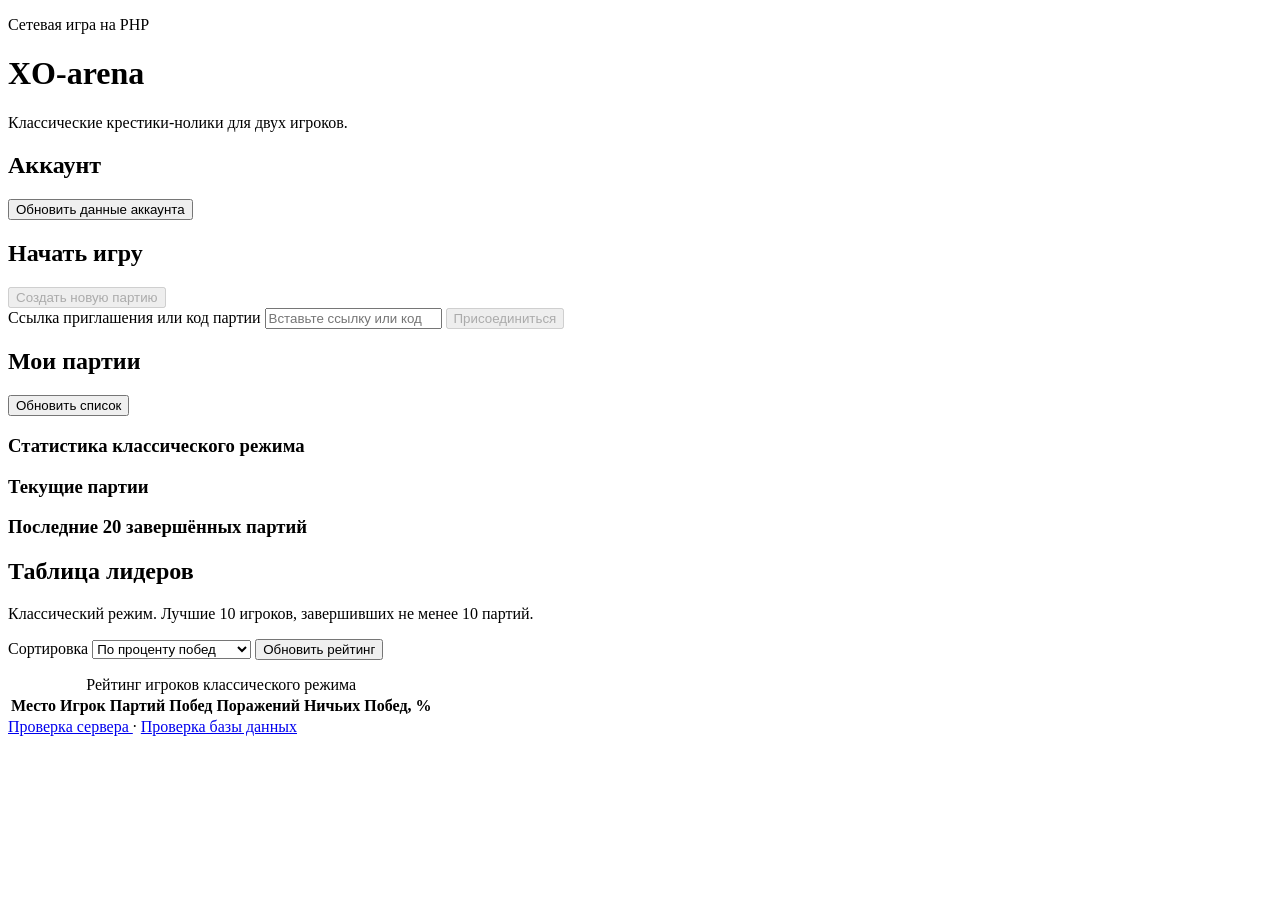
==== client/index.html @ efbedbb6 "feat(games): добавить видимый таймер и сократить время хода до 30 секунд - Передавать оставшееся вре" ====
<!doctype html>
<html lang="ru">

<head>
    <meta charset="UTF-8">

    <meta name="viewport" content="width=device-width, initial-scale=1.0">

    <title>XO-arena — классическая игра</title>

    <link rel="stylesheet" href="/style.css">

    <script type="module" src="/js/app.js"></script>

    <script type="module" src="/js/auth.js"></script>

    <script type="module" src="/js/history.js"></script>

    <script type="module" src="/js/leaderboard.js"></script>
</head>

<body>
    <main class="container">
        <header>
            <p class="eyebrow">Сетевая игра на PHP</p>

            <h1>XO-arena</h1>

            <p class="muted">
                Классические крестики-нолики для двух игроков.
            </p>
        </header>

        <section class="card" aria-labelledby="auth-title">
            <h2 id="auth-title">Аккаунт</h2>

            <p id="auth-message" class="message" role="status"></p>

            <div id="auth-guest" hidden>
                <fieldset id="auth-fields" disabled>
                    <legend>Вход и регистрация</legend>

                    <form id="login-form" class="auth-form">
                        <h3>Войти</h3>

                        <label for="login-nickname">Никнейм</label>

                        <input id="login-nickname" name="nickname" type="text" minlength="3" maxlength="24"
                            autocomplete="username" required>

                        <label for="login-password">Пароль</label>

                        <input id="login-password" name="password" type="password" autocomplete="current-password"
                            required>

                        <button type="submit">Войти</button>
                    </form>

                    <details>
                        <summary>Создать аккаунт</summary>

                        <form id="register-form" class="auth-form">
                            <label for="register-nickname">Никнейм</label>

                            <input id="register-nickname" name="nickname" type="text" minlength="3" maxlength="24"
                                pattern="[A-Za-z0-9_]{3,24}" autocomplete="username" aria-describedby="nickname-hint"
                                required>

                            <p id="nickname-hint" class="muted">
                                3–24 латинские буквы, цифры или знак _.
                            </p>

                            <label for="register-password">Пароль</label>

                            <input id="register-password" name="password" type="password" minlength="10" maxlength="72"
                                autocomplete="new-password" aria-describedby="password-hint" required>

                            <p id="password-hint" class="muted">
                                Не менее 10 символов и не более 72 байт.
                                Кириллица занимает больше одного байта на символ.
                            </p>

                            <label for="register-confirm">
                                Повторите пароль
                            </label>

                            <input id="register-confirm" name="confirmation" type="password" autocomplete="new-password"
                                required>

                            <button type="submit">
                                Зарегистрироваться
                            </button>
                        </form>
                    </details>
                </fieldset>
            </div>

            <div id="auth-user" hidden>
                <p>
                    Вы вошли как
                    <strong id="current-nickname"></strong>.
                </p>

                <button id="logout-button" type="button" disabled>
                    Выйти
                </button>
            </div>

            <button id="auth-refresh" class="secondary" type="button">
                Обновить данные аккаунта
            </button>
        </section>

        <section class="card" aria-labelledby="start-title">
            <h2 id="start-title">Начать игру</h2>

            <button id="create-button" type="button" disabled>
                Создать новую партию
            </button>

            <form id="join-form" class="join-form">
                <label for="join-input">
                    Ссылка приглашения или код партии
                </label>

                <input id="join-input" name="invitation" type="text" placeholder="Вставьте ссылку или код"
                    autocomplete="off" spellcheck="false" required>

                <button id="join-button" type="submit" disabled>
                    Присоединиться
                </button>
            </form>
        </section>

        <p id="message" class="message" role="status" aria-live="polite"></p>

        <section id="game-panel" class="card" aria-labelledby="game-title" hidden>
            <h2 id="game-title">Классическая партия</h2>

            <p id="player-info"></p>

            <p id="turn-info" class="turn-info" aria-live="polite"></p>

            <p id="turn-timer" class="turn-timer" hidden></p>

            <div id="board" class="board" role="group" aria-label="Игровое поле три на три"></div>

            <div class="invitation">
                <label for="invite-link">
                    Пригласить второго игрока
                </label>

                <input id="invite-link" type="text" readonly>

                <button id="copy-button" type="button">
                    Скопировать ссылку
                </button>
            </div>

            <p class="muted">
                Для проверки двух игроков используйте разные браузеры.
            </p>
        </section>

        <section class="card" aria-labelledby="history-title">
            <h2 id="history-title">Мои партии</h2>

            <button id="history-refresh" type="button">
                Обновить список
            </button>

            <p id="history-message" class="message" role="status"></p>

            <h3>Статистика классического режима</h3>

            <p id="history-stats"></p>

            <h3>Текущие партии</h3>

            <ul id="active-list" class="history-list"></ul>

            <h3>Последние 20 завершённых партий</h3>

            <ul id="history-list" class="history-list"></ul>
        </section>

        <section class="card" aria-labelledby="leaders-title">
            <h2 id="leaders-title">Таблица лидеров</h2>

            <p class="muted">
                Классический режим. Лучшие 10 игроков,
                завершивших не менее 10 партий.
            </p>

            <label for="leaders-sort">Сортировка</label>

            <select id="leaders-sort">
                <option value="winRate">
                    По проценту побед
                </option>

                <option value="played">
                    По количеству партий
                </option>
            </select>

            <button id="leaders-refresh" type="button">
                Обновить рейтинг
            </button>

            <p
                id="leaders-message"
                class="message"
                role="status"
            ></p>

            <div class="table-scroll">
                <table class="leaders-table">
                    <caption>
                        Рейтинг игроков классического режима
                    </caption>

                    <thead>
                        <tr>
                            <th scope="col">Место</th>
                            <th scope="col">Игрок</th>
                            <th scope="col">Партий</th>
                            <th scope="col">Побед</th>
                            <th scope="col">Поражений</th>
                            <th scope="col">Ничьих</th>
                            <th scope="col">Побед, %</th>
                        </tr>
                    </thead>

                    <tbody id="leaders-body"></tbody>
                </table>
            </div>
        </section>

        <footer class="muted">
            <a href="/api/health" target="_blank" rel="noopener">
                Проверка сервера
            </a>
            ·
            <a href="/api/health/database" target="_blank" rel="noopener">
                Проверка базы данных
            </a>
        </footer>
    </main>
</body>

</html>
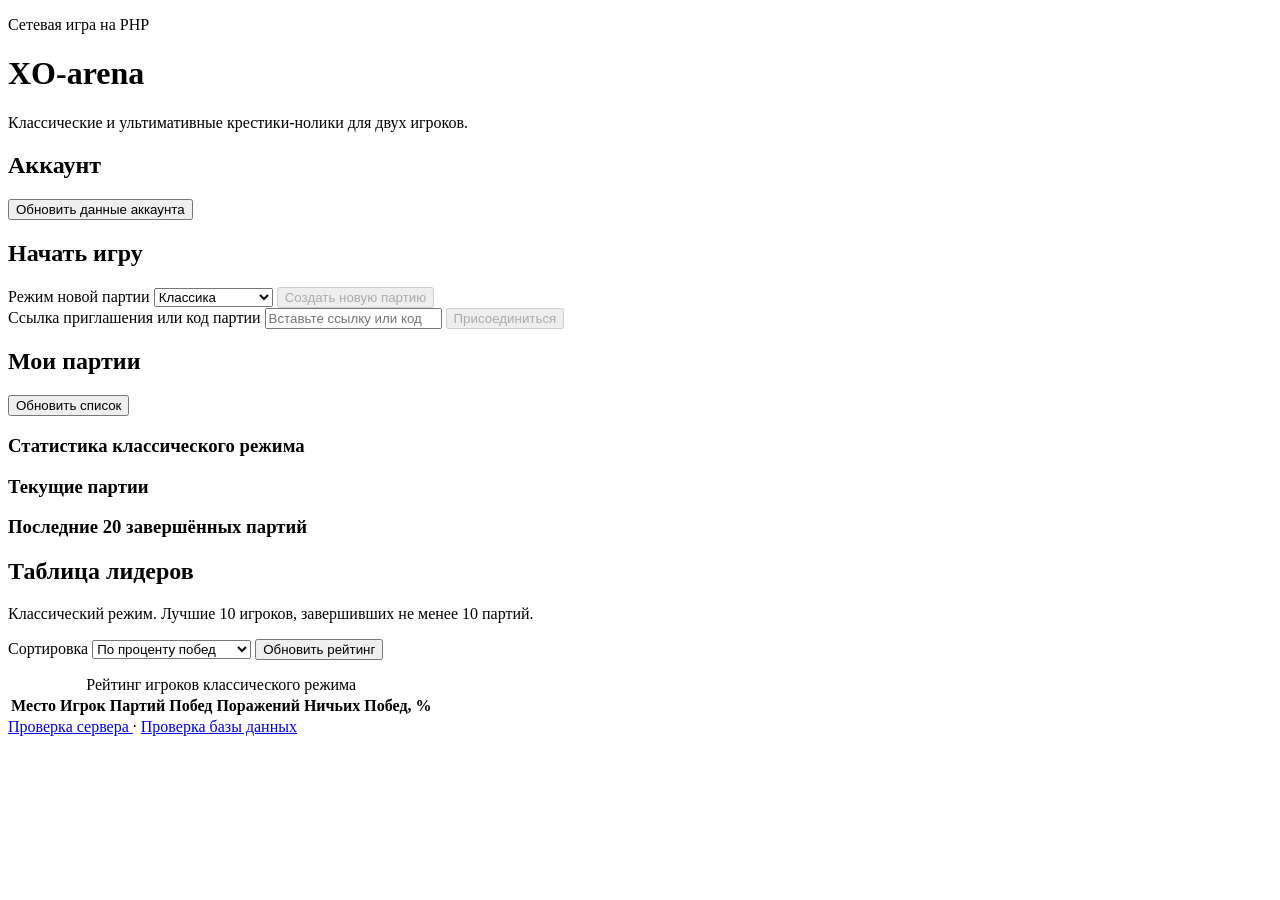
==== commit 9796e6a4: "feat(games): добавить интерфейс ультимативного режима и разные лимиты хода - Добавить выбор режима п" ====
--- a/client/index.html
+++ b/client/index.html
@@ -6,7 +6,7 @@
 
     <meta name="viewport" content="width=device-width, initial-scale=1.0">
 
-    <title>XO-arena — классическая игра</title>
+    <title>XO-arena — крестики-нолики онлайн</title>
 
     <link rel="stylesheet" href="/style.css">
 
@@ -14,7 +14,7 @@
 
     <script type="module" src="/js/auth.js"></script>
 
-    <script type="module" src="/js/history.js"></script>
+    <script type="module" src="/js/history.js?v=2"></script>
 
     <script type="module" src="/js/leaderboard.js"></script>
 </head>
@@ -27,7 +27,8 @@
             <h1>XO-arena</h1>
 
             <p class="muted">
-                Классические крестики-нолики для двух игроков.
+                Классические и ультимативные крестики-нолики
+                для двух игроков.
             </p>
         </header>
 
@@ -114,6 +115,18 @@
         <section class="card" aria-labelledby="start-title">
             <h2 id="start-title">Начать игру</h2>
 
+            <label for="game-mode">Режим новой партии</label>
+
+            <select id="game-mode" class="mode-select">
+                <option value="classic">
+                    Классика
+                </option>
+
+                <option value="ultimate">
+                    Ультимативный
+                </option>
+            </select>
+
             <button id="create-button" type="button" disabled>
                 Создать новую партию
             </button>
@@ -144,6 +157,20 @@
             <p id="turn-timer" class="turn-timer" hidden></p>
 
             <div id="board" class="board" role="group" aria-label="Игровое поле три на три"></div>
+
+            <p id="ultimate-hint" class="muted" hidden>
+                Клетка вашего хода определяет поле для соперника.
+                Если оно закрыто, соперник выбирает любое открытое поле.
+                Выиграйте три маленьких поля в ряд.
+            </p>
+
+            <div
+                id="ultimate-board"
+                class="ultimate-board"
+                role="group"
+                aria-label="Ультимативное игровое поле"
+                hidden
+            ></div>
 
             <div class="invitation">
                 <label for="invite-link">
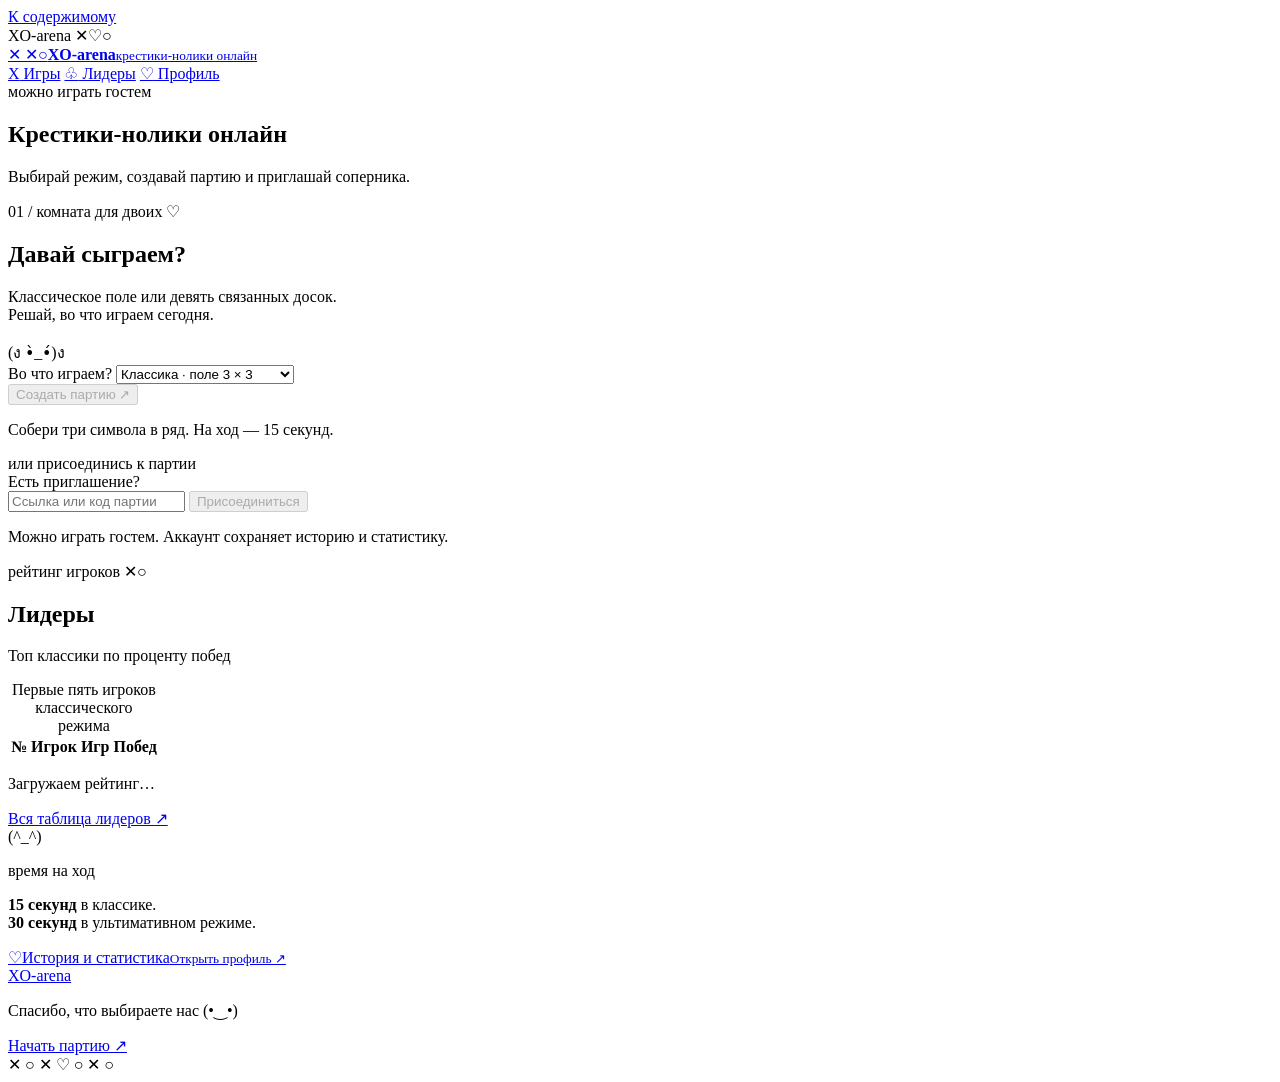
==== commit ed91b3b5: "feat: обновить интерфейс и разделить приложение на страницы - Оформить интерфейс в пастельном стиле " ====
--- a/client/index.html
+++ b/client/index.html
@@ -1,279 +1,153 @@
 <!doctype html>
 <html lang="ru">
-
-<head>
-    <meta charset="UTF-8">
-
-    <meta name="viewport" content="width=device-width, initial-scale=1.0">
-
-    <title>XO-arena — крестики-нолики онлайн</title>
-
-    <link rel="stylesheet" href="/style.css">
-
-    <script type="module" src="/js/app.js"></script>
-
-    <script type="module" src="/js/auth.js"></script>
-
-    <script type="module" src="/js/history.js?v=2"></script>
-
-    <script type="module" src="/js/leaderboard.js"></script>
-</head>
-
-<body>
-    <main class="container">
-        <header>
-            <p class="eyebrow">Сетевая игра на PHP</p>
-
-            <h1>XO-arena</h1>
-
-            <p class="muted">
-                Классические и ультимативные крестики-нолики
-                для двух игроков.
-            </p>
-        </header>
-
-        <section class="card" aria-labelledby="auth-title">
-            <h2 id="auth-title">Аккаунт</h2>
-
-            <p id="auth-message" class="message" role="status"></p>
-
-            <div id="auth-guest" hidden>
-                <fieldset id="auth-fields" disabled>
-                    <legend>Вход и регистрация</legend>
-
-                    <form id="login-form" class="auth-form">
-                        <h3>Войти</h3>
-
-                        <label for="login-nickname">Никнейм</label>
-
-                        <input id="login-nickname" name="nickname" type="text" minlength="3" maxlength="24"
-                            autocomplete="username" required>
-
-                        <label for="login-password">Пароль</label>
-
-                        <input id="login-password" name="password" type="password" autocomplete="current-password"
-                            required>
-
-                        <button type="submit">Войти</button>
-                    </form>
-
-                    <details>
-                        <summary>Создать аккаунт</summary>
-
-                        <form id="register-form" class="auth-form">
-                            <label for="register-nickname">Никнейм</label>
-
-                            <input id="register-nickname" name="nickname" type="text" minlength="3" maxlength="24"
-                                pattern="[A-Za-z0-9_]{3,24}" autocomplete="username" aria-describedby="nickname-hint"
-                                required>
-
-                            <p id="nickname-hint" class="muted">
-                                3–24 латинские буквы, цифры или знак _.
-                            </p>
-
-                            <label for="register-password">Пароль</label>
-
-                            <input id="register-password" name="password" type="password" minlength="10" maxlength="72"
-                                autocomplete="new-password" aria-describedby="password-hint" required>
-
-                            <p id="password-hint" class="muted">
-                                Не менее 10 символов и не более 72 байт.
-                                Кириллица занимает больше одного байта на символ.
-                            </p>
-
-                            <label for="register-confirm">
-                                Повторите пароль
-                            </label>
-
-                            <input id="register-confirm" name="confirmation" type="password" autocomplete="new-password"
-                                required>
-
-                            <button type="submit">
-                                Зарегистрироваться
-                            </button>
-                        </form>
-                    </details>
-                </fieldset>
+    <head>
+        <meta charset="UTF-8">
+        <meta name="viewport" content="width=device-width, initial-scale=1.0">
+        <meta name="theme-color" content="#f6d9df">
+        <meta name="description" content="Крестики-нолики онлайн: классика и ультимативный режим, партии с друзьями, история игр и рейтинг.">
+        <title>Игры · XO-arena</title>
+        <link rel="icon" href="/assets/favicon.svg" type="image/svg+xml">
+        <link rel="stylesheet" href="/style.css?v=plain-1">
+        <script type="module" src="/js/app.js?v=pages-1"></script>
+        <script type="module" src="/js/leaderboard.js?v=pages-1"></script>
+        <script type="module" src="/js/header.js"></script>
+    </head>
+    <body>
+        <a class="skip-link" href="#main-content">К содержимому</a>
+        <div class="site-shell">
+            <div class="window-bar" aria-hidden="true">
+                <span class="window-dots"><i></i><i></i><i></i></span>
+                <span>XO-arena</span>
+                <span class="window-symbols xo-symbols"><span>✕</span><span>♡</span><span class="nought">○</span></span>
             </div>
-
-            <div id="auth-user" hidden>
-                <p>
-                    Вы вошли как
-                    <strong id="current-nickname"></strong>.
-                </p>
-
-                <button id="logout-button" type="button" disabled>
-                    Выйти
-                </button>
+            <header class="site-header">
+                <a class="brand" href="/index.html" aria-label="XO-arena — на страницу игр"><span class="brand-smile" aria-hidden="true"><span>✕ ✕</span><span>○</span></span><span><strong>XO-arena</strong><small>крестики-нолики онлайн</small></span></a>
+                <nav class="main-nav" aria-label="Основная навигация">
+                    <a href="/index.html" data-nav="games" aria-current="page"><span class="nav-icon" aria-hidden="true">X</span> Игры</a>
+                    <a href="/leaders.html" data-nav="leaders"><span class="nav-icon" aria-hidden="true">♧</span> Лидеры</a>
+                    <a href="/profile.html" data-nav="profile"><span class="nav-icon" aria-hidden="true">♡</span> Профиль</a>
+                </nav>
+            </header>
+            <div class="welcome-strip">
+                <span class="header-account" id="header-account">можно играть гостем</span>
             </div>
-
-            <button id="auth-refresh" class="secondary" type="button">
-                Обновить данные аккаунта
-            </button>
-        </section>
-
-        <section class="card" aria-labelledby="start-title">
-            <h2 id="start-title">Начать игру</h2>
-
-            <label for="game-mode">Режим новой партии</label>
-
-            <select id="game-mode" class="mode-select">
-                <option value="classic">
-                    Классика
-                </option>
-
-                <option value="ultimate">
-                    Ультимативный
-                </option>
-            </select>
-
-            <button id="create-button" type="button" disabled>
-                Создать новую партию
-            </button>
-
-            <form id="join-form" class="join-form">
-                <label for="join-input">
-                    Ссылка приглашения или код партии
-                </label>
-
-                <input id="join-input" name="invitation" type="text" placeholder="Вставьте ссылку или код"
-                    autocomplete="off" spellcheck="false" required>
-
-                <button id="join-button" type="submit" disabled>
-                    Присоединиться
-                </button>
-            </form>
-        </section>
-
-        <p id="message" class="message" role="status" aria-live="polite"></p>
-
-        <section id="game-panel" class="card" aria-labelledby="game-title" hidden>
-            <h2 id="game-title">Классическая партия</h2>
-
-            <p id="player-info"></p>
-
-            <p id="turn-info" class="turn-info" aria-live="polite"></p>
-
-            <p id="turn-timer" class="turn-timer" hidden></p>
-
-            <div id="board" class="board" role="group" aria-label="Игровое поле три на три"></div>
-
-            <p id="ultimate-hint" class="muted" hidden>
-                Клетка вашего хода определяет поле для соперника.
-                Если оно закрыто, соперник выбирает любое открытое поле.
-                Выиграйте три маленьких поля в ряд.
-            </p>
-
-            <div
-                id="ultimate-board"
-                class="ultimate-board"
-                role="group"
-                aria-label="Ультимативное игровое поле"
-                hidden
-            ></div>
-
-            <div class="invitation">
-                <label for="invite-link">
-                    Пригласить второго игрока
-                </label>
-
-                <input id="invite-link" type="text" readonly>
-
-                <button id="copy-button" type="button">
-                    Скопировать ссылку
-                </button>
-            </div>
-
-            <p class="muted">
-                Для проверки двух игроков используйте разные браузеры.
-            </p>
-        </section>
-
-        <section class="card" aria-labelledby="history-title">
-            <h2 id="history-title">Мои партии</h2>
-
-            <button id="history-refresh" type="button">
-                Обновить список
-            </button>
-
-            <p id="history-message" class="message" role="status"></p>
-
-            <h3>Статистика классического режима</h3>
-
-            <p id="history-stats"></p>
-
-            <h3>Текущие партии</h3>
-
-            <ul id="active-list" class="history-list"></ul>
-
-            <h3>Последние 20 завершённых партий</h3>
-
-            <ul id="history-list" class="history-list"></ul>
-        </section>
-
-        <section class="card" aria-labelledby="leaders-title">
-            <h2 id="leaders-title">Таблица лидеров</h2>
-
-            <p class="muted">
-                Классический режим. Лучшие 10 игроков,
-                завершивших не менее 10 партий.
-            </p>
-
-            <label for="leaders-sort">Сортировка</label>
-
-            <select id="leaders-sort">
-                <option value="winRate">
-                    По проценту побед
-                </option>
-
-                <option value="played">
-                    По количеству партий
-                </option>
-            </select>
-
-            <button id="leaders-refresh" type="button">
-                Обновить рейтинг
-            </button>
-
-            <p
-                id="leaders-message"
-                class="message"
-                role="status"
-            ></p>
-
-            <div class="table-scroll">
-                <table class="leaders-table">
-                    <caption>
-                        Рейтинг игроков классического режима
-                    </caption>
-
-                    <thead>
-                        <tr>
-                            <th scope="col">Место</th>
-                            <th scope="col">Игрок</th>
-                            <th scope="col">Партий</th>
-                            <th scope="col">Побед</th>
-                            <th scope="col">Поражений</th>
-                            <th scope="col">Ничьих</th>
-                            <th scope="col">Побед, %</th>
-                        </tr>
-                    </thead>
-
-                    <tbody id="leaders-body"></tbody>
-                </table>
-            </div>
-        </section>
-
-        <footer class="muted">
-            <a href="/api/health" target="_blank" rel="noopener">
-                Проверка сервера
-            </a>
-            ·
-            <a href="/api/health/database" target="_blank" rel="noopener">
-                Проверка базы данных
-            </a>
-        </footer>
-    </main>
-</body>
-
-</html>+            <main id="main-content" tabindex="-1">
+                <section id="page-games" data-page="games" aria-labelledby="games-heading">
+                    <div class="page-intro">
+                        <h1 id="games-heading" tabindex="-1">Крестики-нолики онлайн</h1>
+                        <p>Выбирай режим, создавай партию и приглашай соперника.</p>
+                    </div>
+                    <div class="games-layout">
+                        <div class="games-main">
+                            <section class="card start-card" aria-labelledby="start-title">
+                                <div class="card-ribbon">
+                                    <span>01 / комната для двоих</span>
+                                    <span aria-hidden="true">♡</span>
+                                </div>
+                                <div class="start-heading">
+                                    <div>
+                                        <h2 id="start-title">Давай сыграем?</h2>
+                                        <p>Классическое поле или девять связанных досок.<br>Решай, во что играем сегодня.</p>
+                                    </div>
+                                    <div class="game-smile" aria-hidden="true">
+                                        (ง •̀_•́)ง
+                                    </div>
+                                </div>
+                                <div class="start-controls">
+                                    <div class="field">
+                                        <label for="game-mode">Во что играем?</label>
+                                        <select id="game-mode" class="mode-select">
+                                            <option value="classic">Классика · поле 3 × 3</option>
+                                            <option value="ultimate">Ультимативный · 9 полей</option>
+                                        </select>
+                                    </div>
+                                    <button id="create-button"  type="button" disabled>Создать партию <span aria-hidden="true">↗</span></button>
+                                </div>
+                                <p id="mode-description" class="mode-note">Собери три символа в ряд. На ход — 15 секунд.</p>
+                                <div class="soft-divider">
+                                    <span>или присоединись к партии</span>
+                                </div>
+                                <form id="join-form" class="join-form">
+                                    <label for="join-input">Есть приглашение?</label>
+                                    <div class="join-controls">
+                                        <input id="join-input" name="invitation" type="text" placeholder="Ссылка или код партии" autocomplete="off" spellcheck="false" required>
+                                        <button id="join-button" class="secondary" type="submit" disabled>Присоединиться</button>
+                                    </div>
+                                </form>
+                                <p class="small-note">Можно играть гостем. Аккаунт сохраняет историю и статистику.</p>
+                            </section>
+                            <p id="message" class="message game-message" role="status" aria-live="polite"></p>
+                            <section id="game-panel" class="card game-card" aria-labelledby="game-title" hidden>
+                                <div class="card-ribbon">
+                                    <span>02 / ваша партия</span>
+                                    <span class="xo-symbols" aria-hidden="true"><span>✕</span><span class="nought">○</span></span>
+                                </div>
+                                <div class="section-heading">
+                                    <h2 id="game-title">Классическая партия</h2>
+                                    <span id="player-info" class="player-badge"></span>
+                                </div>
+                                <p id="turn-info" class="turn-info" aria-live="polite"></p>
+                                <p id="turn-timer" class="turn-timer" hidden></p>
+                                <div id="board" class="board" role="group" aria-label="Игровое поле три на три"></div>
+                                <p id="ultimate-hint" class="muted ultimate-hint" hidden>Номер выбранной клетки определяет поле следующего хода. Если оно закрыто, соперник выбирает любое доступное поле. Для победы собери три выигранных поля в ряд.</p>
+                                <div id="ultimate-board" class="ultimate-board" role="group" aria-label="Ультимативное игровое поле" hidden></div>
+                                <div class="invitation">
+                                    <label for="invite-link">Ссылка для приглашения</label>
+                                    <div class="join-controls">
+                                        <input id="invite-link" type="text" readonly>
+                                        <button id="copy-button" class="secondary" type="button">Копировать ↗</button>
+                                    </div>
+                                </div>
+                                <p class="small-note">Таймер продолжает идти при закрытой вкладке. Не пропусти свой ход.</p>
+                            </section>
+                        </div>
+                        <aside class="games-sidebar" aria-label="Короткий рейтинг и подсказки">
+                            <section class="card mini-leaders" aria-labelledby="mini-leaders-title">
+                                <div class="card-ribbon sage-ribbon">
+                                    <span>рейтинг игроков</span>
+                                    <span class="xo-symbols" aria-hidden="true"><span>✕</span><span class="nought">○</span></span>
+                                </div>
+                                <div class="section-heading">
+                                    <h2 id="mini-leaders-title">Лидеры</h2>
+                                </div>
+                                <p class="small-note">Топ классики по проценту побед</p>
+                                <div class="table-scroll">
+                                    <table class="mini-table">
+                                        <caption class="visually-hidden">Первые пять игроков классического режима</caption>
+                                        <thead>
+                                            <tr>
+                                                <th scope="col">№</th>
+                                                <th scope="col">Игрок</th>
+                                                <th scope="col">Игр</th>
+                                                <th scope="col">Побед</th>
+                                            </tr>
+                                        </thead>
+                                        <tbody id="mini-leaders-body"></tbody>
+                                    </table>
+                                </div>
+                                <p id="mini-leaders-message" class="small-note" role="status">Загружаем рейтинг…</p>
+                                <a class="text-link" href="/leaders.html">Вся таблица лидеров <span aria-hidden="true">↗</span></a>
+                            </section>
+                            <div class="note-card">
+                                <span class="note-symbol" aria-hidden="true">(^_^)</span>
+                                <p class="little-label">время на ход</p>
+                                <p><strong>15 секунд</strong> в классике.<br><strong>30 секунд</strong> в ультимативном режиме.</p>
+                            </div>
+                            <a class="profile-invite" href="/profile.html"><span aria-hidden="true">♡</span><span>История и статистика<small>Открыть профиль ↗</small></span></a>
+                        </aside>
+                    </div>
+                </section>
+            </main>
+            <footer class="site-footer">
+                <div class="footer-main">
+                    <a class="footer-brand" href="/index.html">XO-arena</a>
+                    <p>Спасибо, что выбираете нас (•‿•)</p>
+                    <a class="text-link" href="/index.html">Начать партию ↗</a>
+                </div>
+                <div class="footer-bottom">
+                    <span aria-hidden="true">✕ ○ ✕ ♡ ○ ✕ ○</span>
+                </div>
+            </footer>
+        </div>
+    </body>
+</html>
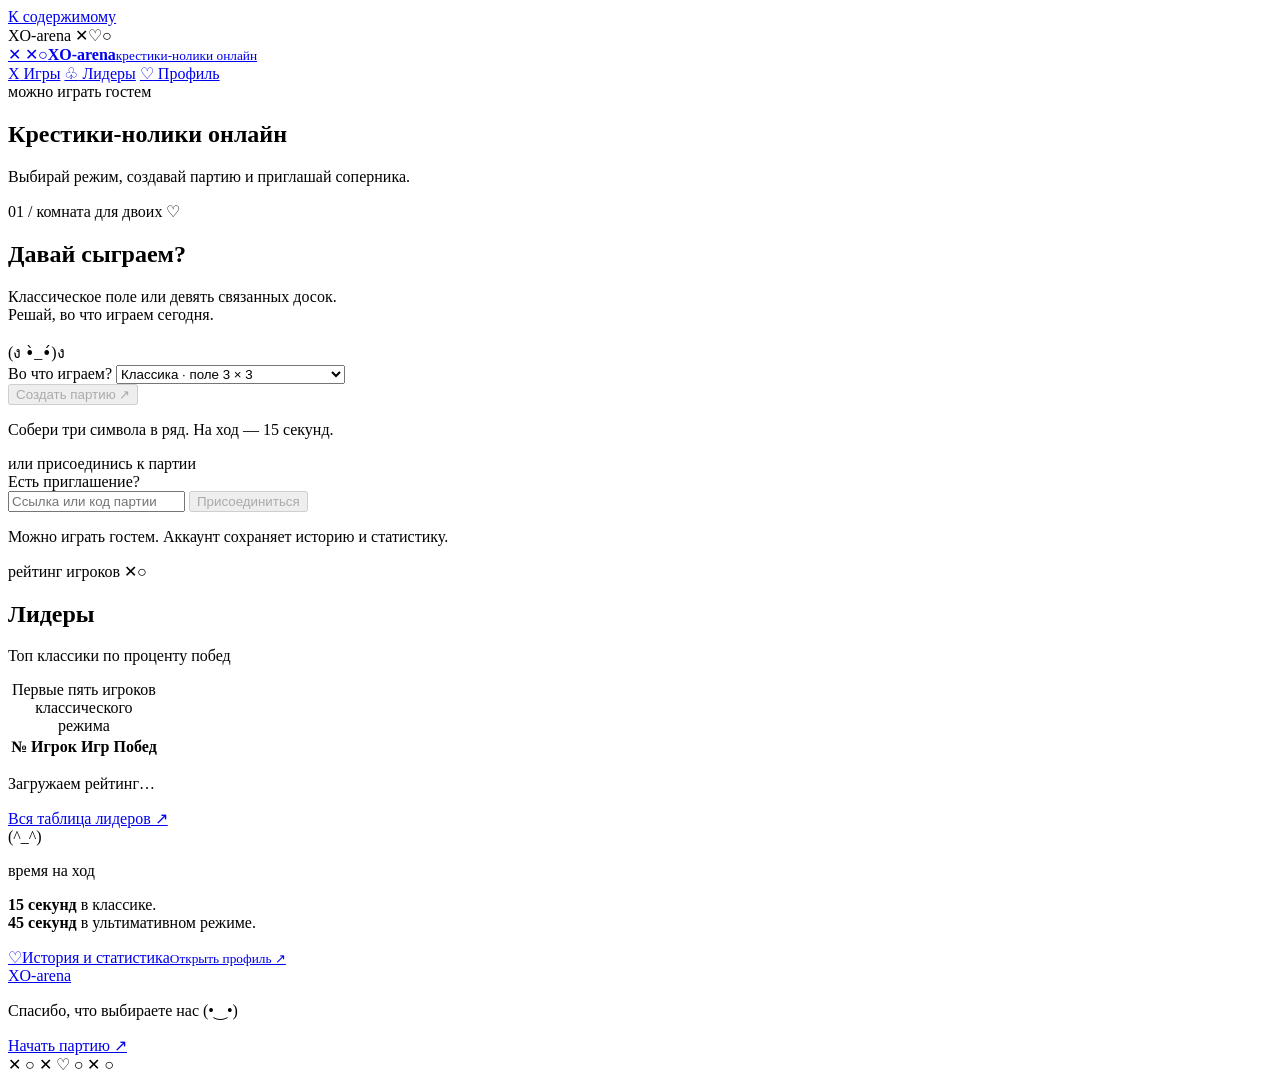
==== commit 15ecadcb: "feat: добавить пожирающий режим и автоматические ходы по таймеру - Добавить правила Gobblers с фишка" ====
--- a/client/index.html
+++ b/client/index.html
@@ -8,7 +8,7 @@
         <title>Игры · XO-arena</title>
         <link rel="icon" href="/assets/favicon.svg" type="image/svg+xml">
         <link rel="stylesheet" href="/style.css?v=plain-1">
-        <script type="module" src="/js/app.js?v=pages-1"></script>
+        <script type="module" src="/js/app.js?v=gobblers-30"></script>
         <script type="module" src="/js/leaderboard.js?v=pages-1"></script>
         <script type="module" src="/js/header.js"></script>
     </head>
@@ -59,6 +59,7 @@
                                         <select id="game-mode" class="mode-select">
                                             <option value="classic">Классика · поле 3 × 3</option>
                                             <option value="ultimate">Ультимативный · 9 полей</option>
+                                            <option value="gobblers">Пожирающий · фишки-монстрики</option>
                                         </select>
                                     </div>
                                     <button id="create-button"  type="button" disabled>Создать партию <span aria-hidden="true">↗</span></button>
@@ -91,6 +92,19 @@
                                 <div id="board" class="board" role="group" aria-label="Игровое поле три на три"></div>
                                 <p id="ultimate-hint" class="muted ultimate-hint" hidden>Номер выбранной клетки определяет поле следующего хода. Если оно закрыто, соперник выбирает любое доступное поле. Для победы собери три выигранных поля в ряд.</p>
                                 <div id="ultimate-board" class="ultimate-board" role="group" aria-label="Ультимативное игровое поле" hidden></div>
+                                <p id="gobblers-hint" class="muted" hidden>
+                                    Перетащи свою фишку на поле или выбери её нажатием,
+                                    а затем нажми на клетку. Большая фишка накрывает меньшую.
+                                    Свои верхние фишки можно перемещать.
+                                </p>
+
+                                <div
+                                    id="gobblers-board"
+                                    role="group"
+                                    aria-label="Пожирающее игровое поле и запас фишек"
+                                    hidden
+                                ></div>
+                                
                                 <div class="invitation">
                                     <label for="invite-link">Ссылка для приглашения</label>
                                     <div class="join-controls">
@@ -131,7 +145,7 @@
                             <div class="note-card">
                                 <span class="note-symbol" aria-hidden="true">(^_^)</span>
                                 <p class="little-label">время на ход</p>
-                                <p><strong>15 секунд</strong> в классике.<br><strong>30 секунд</strong> в ультимативном режиме.</p>
+                                <p><strong>15 секунд</strong> в классике.<br><strong>45 секунд</strong> в ультимативном режиме.</p>
                             </div>
                             <a class="profile-invite" href="/profile.html"><span aria-hidden="true">♡</span><span>История и статистика<small>Открыть профиль ↗</small></span></a>
                         </aside>
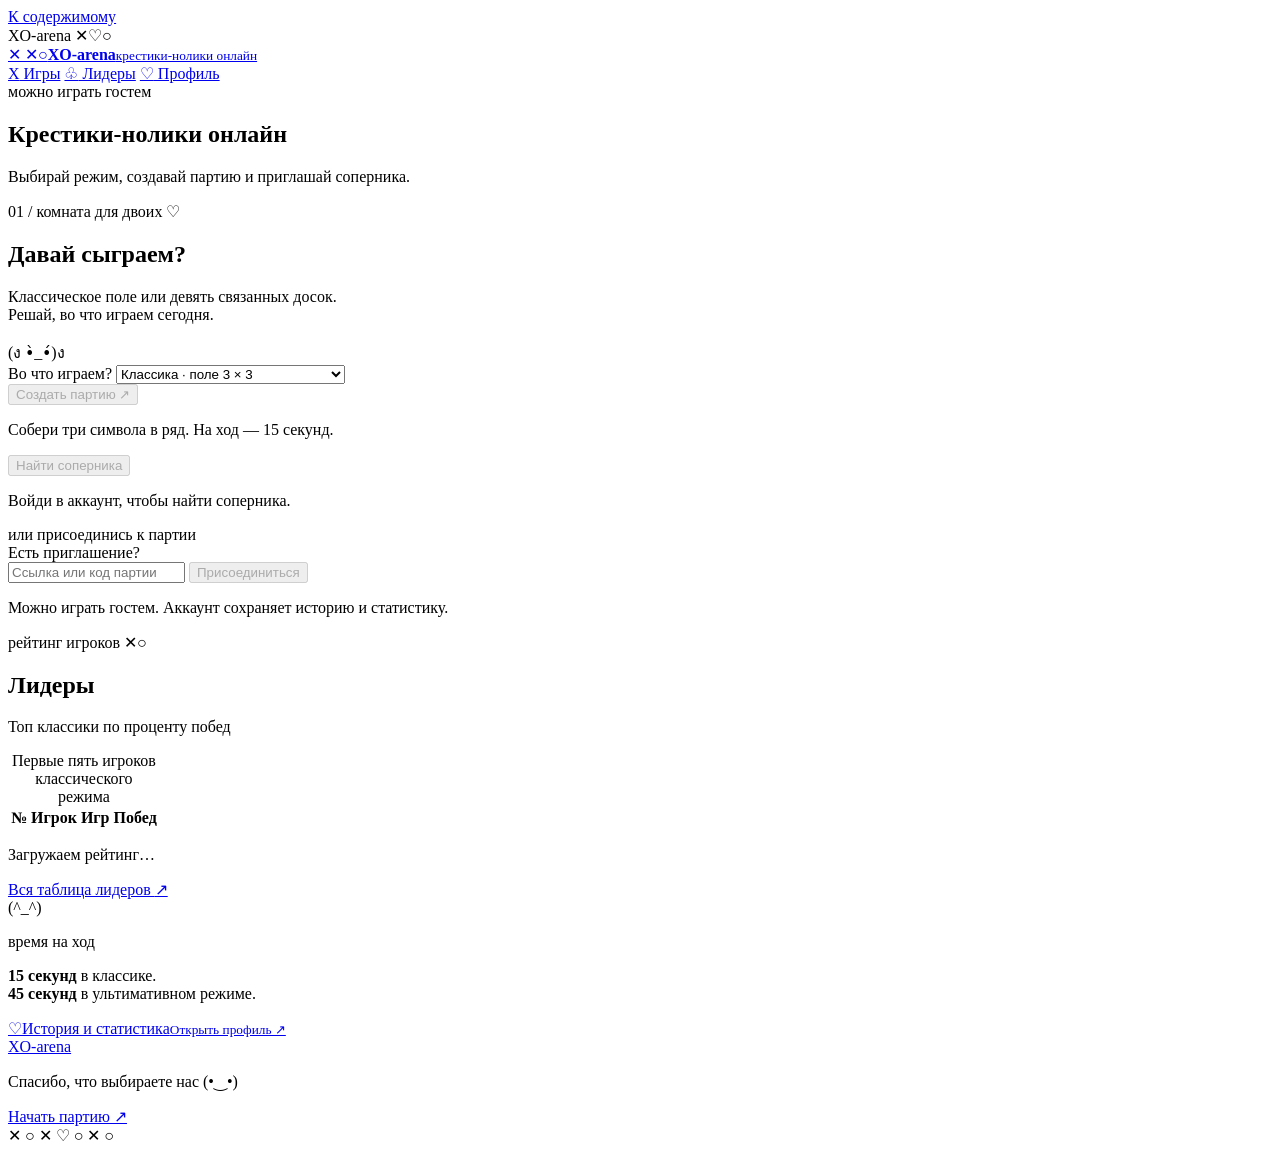
==== commit a3e1161c: "feat: добавить онлайн-подбор соперников - Добавить очередь PostgreSQL для поиска соперников по режим" ====
--- a/client/index.html
+++ b/client/index.html
@@ -65,6 +65,19 @@
                                     <button id="create-button"  type="button" disabled>Создать партию <span aria-hidden="true">↗</span></button>
                                 </div>
                                 <p id="mode-description" class="mode-note">Собери три символа в ряд. На ход — 15 секунд.</p>
+                                <div>
+                                    <button id="matchmaking-start" class="secondary" type="button" disabled>
+                                        Найти соперника
+                                    </button>
+
+                                    <button id="matchmaking-cancel" class="secondary" type="button" hidden>
+                                        Отменить поиск
+                                    </button>
+                                </div>
+
+                                <p id="matchmaking-message" class="message" role="status">
+                                    Войди в аккаунт, чтобы найти соперника.
+                                </p>
                                 <div class="soft-divider">
                                     <span>или присоединись к партии</span>
                                 </div>
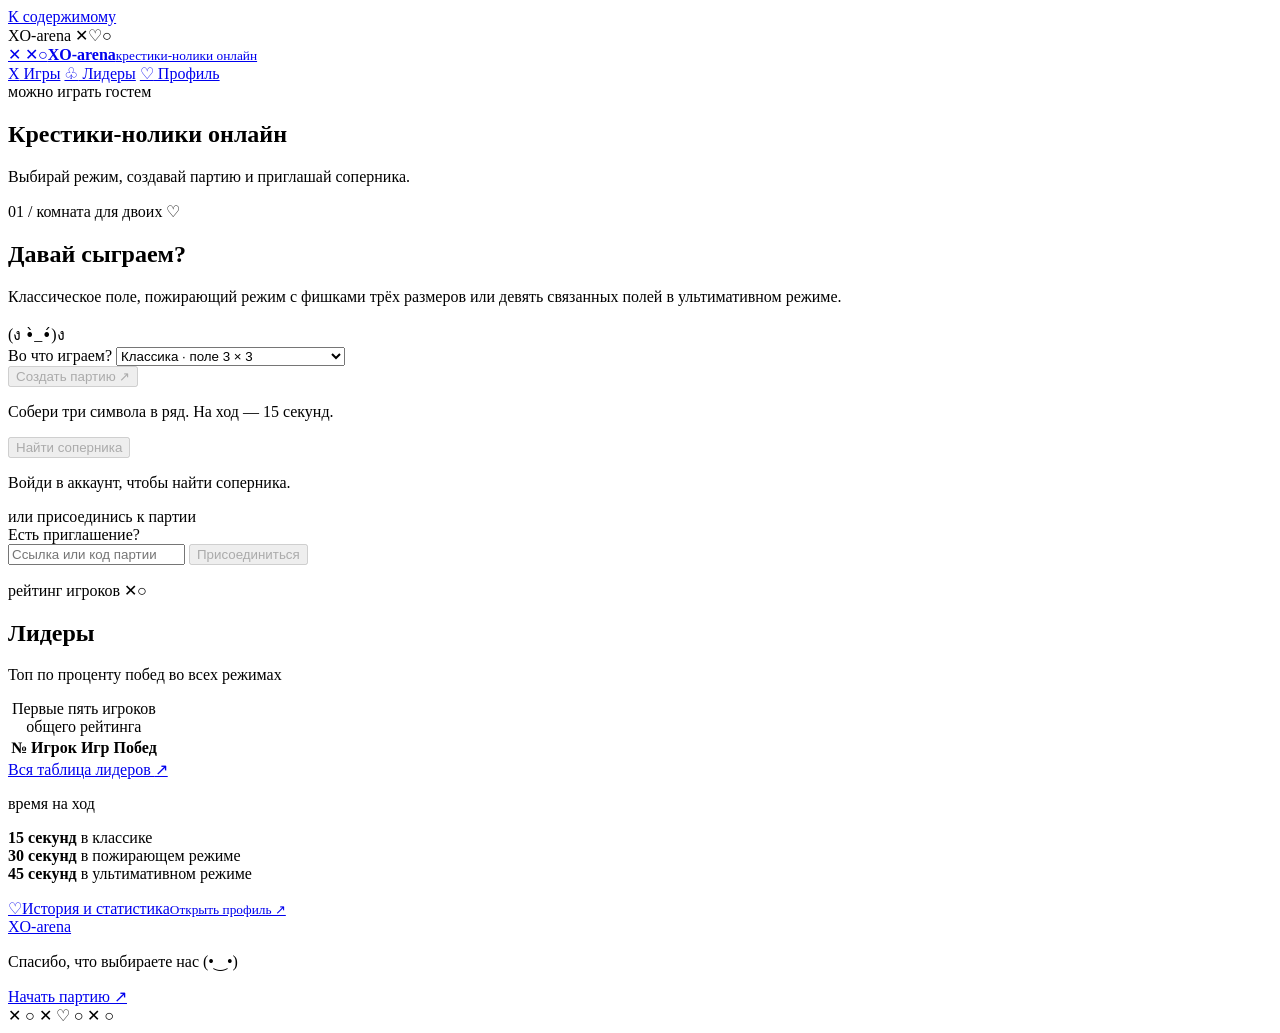
==== commit 20759b96: "feat: обновить интерфейс и объединить рейтинг всех режимов - Учитывать завершённые партии всех режим" ====
--- a/client/index.html
+++ b/client/index.html
@@ -7,9 +7,9 @@
         <meta name="description" content="Крестики-нолики онлайн: классика и ультимативный режим, партии с друзьями, история игр и рейтинг.">
         <title>Игры · XO-arena</title>
         <link rel="icon" href="/assets/favicon.svg" type="image/svg+xml">
-        <link rel="stylesheet" href="/style.css?v=plain-1">
-        <script type="module" src="/js/app.js?v=gobblers-30"></script>
-        <script type="module" src="/js/leaderboard.js?v=pages-1"></script>
+        <link rel="stylesheet" href="/style.css?v=gobblers-2">
+        <script type="module" src="/js/app.js?v=gobblers-2"></script>
+        <script type="module" src="/js/leaderboard.js?v=layout-3"></script>
         <script type="module" src="/js/header.js"></script>
     </head>
     <body>
@@ -47,7 +47,7 @@
                                 <div class="start-heading">
                                     <div>
                                         <h2 id="start-title">Давай сыграем?</h2>
-                                        <p>Классическое поле или девять связанных досок.<br>Решай, во что играем сегодня.</p>
+                                        <p>Классическое поле, пожирающий режим с фишками трёх размеров или девять связанных полей в ультимативном режиме.</p>
                                     </div>
                                     <div class="game-smile" aria-hidden="true">
                                         (ง •̀_•́)ง
@@ -65,7 +65,7 @@
                                     <button id="create-button"  type="button" disabled>Создать партию <span aria-hidden="true">↗</span></button>
                                 </div>
                                 <p id="mode-description" class="mode-note">Собери три символа в ряд. На ход — 15 секунд.</p>
-                                <div>
+                                <div class="matchmaking-controls">
                                     <button id="matchmaking-start" class="secondary" type="button" disabled>
                                         Найти соперника
                                     </button>
@@ -75,7 +75,7 @@
                                     </button>
                                 </div>
 
-                                <p id="matchmaking-message" class="message" role="status">
+                                <p id="matchmaking-message" class="mode-note" role="status">
                                     Войди в аккаунт, чтобы найти соперника.
                                 </p>
                                 <div class="soft-divider">
@@ -88,7 +88,6 @@
                                         <button id="join-button" class="secondary" type="submit" disabled>Присоединиться</button>
                                     </div>
                                 </form>
-                                <p class="small-note">Можно играть гостем. Аккаунт сохраняет историю и статистику.</p>
                             </section>
                             <p id="message" class="message game-message" role="status" aria-live="polite"></p>
                             <section id="game-panel" class="card game-card" aria-labelledby="game-title" hidden>
@@ -106,8 +105,7 @@
                                 <p id="ultimate-hint" class="muted ultimate-hint" hidden>Номер выбранной клетки определяет поле следующего хода. Если оно закрыто, соперник выбирает любое доступное поле. Для победы собери три выигранных поля в ряд.</p>
                                 <div id="ultimate-board" class="ultimate-board" role="group" aria-label="Ультимативное игровое поле" hidden></div>
                                 <p id="gobblers-hint" class="muted" hidden>
-                                    Перетащи свою фишку на поле или выбери её нажатием,
-                                    а затем нажми на клетку. Большая фишка накрывает меньшую.
+                                    Выбери свою фишку, затем нажми на подсвеченную клетку. Большая фишка накрывает меньшую.
                                     Свои верхние фишки можно перемещать.
                                 </p>
 
@@ -118,14 +116,6 @@
                                     hidden
                                 ></div>
                                 
-                                <div class="invitation">
-                                    <label for="invite-link">Ссылка для приглашения</label>
-                                    <div class="join-controls">
-                                        <input id="invite-link" type="text" readonly>
-                                        <button id="copy-button" class="secondary" type="button">Копировать ↗</button>
-                                    </div>
-                                </div>
-                                <p class="small-note">Таймер продолжает идти при закрытой вкладке. Не пропусти свой ход.</p>
                             </section>
                         </div>
                         <aside class="games-sidebar" aria-label="Короткий рейтинг и подсказки">
@@ -137,10 +127,10 @@
                                 <div class="section-heading">
                                     <h2 id="mini-leaders-title">Лидеры</h2>
                                 </div>
-                                <p class="small-note">Топ классики по проценту побед</p>
+                                <p class="small-note">Топ по проценту побед во всех режимах</p>
                                 <div class="table-scroll">
                                     <table class="mini-table">
-                                        <caption class="visually-hidden">Первые пять игроков классического режима</caption>
+                                        <caption class="visually-hidden">Первые пять игроков общего рейтинга</caption>
                                         <thead>
                                             <tr>
                                                 <th scope="col">№</th>
@@ -152,13 +142,11 @@
                                         <tbody id="mini-leaders-body"></tbody>
                                     </table>
                                 </div>
-                                <p id="mini-leaders-message" class="small-note" role="status">Загружаем рейтинг…</p>
                                 <a class="text-link" href="/leaders.html">Вся таблица лидеров <span aria-hidden="true">↗</span></a>
                             </section>
                             <div class="note-card">
-                                <span class="note-symbol" aria-hidden="true">(^_^)</span>
                                 <p class="little-label">время на ход</p>
-                                <p><strong>15 секунд</strong> в классике.<br><strong>45 секунд</strong> в ультимативном режиме.</p>
+                                <p><strong>15 секунд</strong> в классике<br><strong>30 секунд</strong> в пожирающем режиме<br><strong>45 секунд</strong> в ультимативном режиме</p>
                             </div>
                             <a class="profile-invite" href="/profile.html"><span aria-hidden="true">♡</span><span>История и статистика<small>Открыть профиль ↗</small></span></a>
                         </aside>
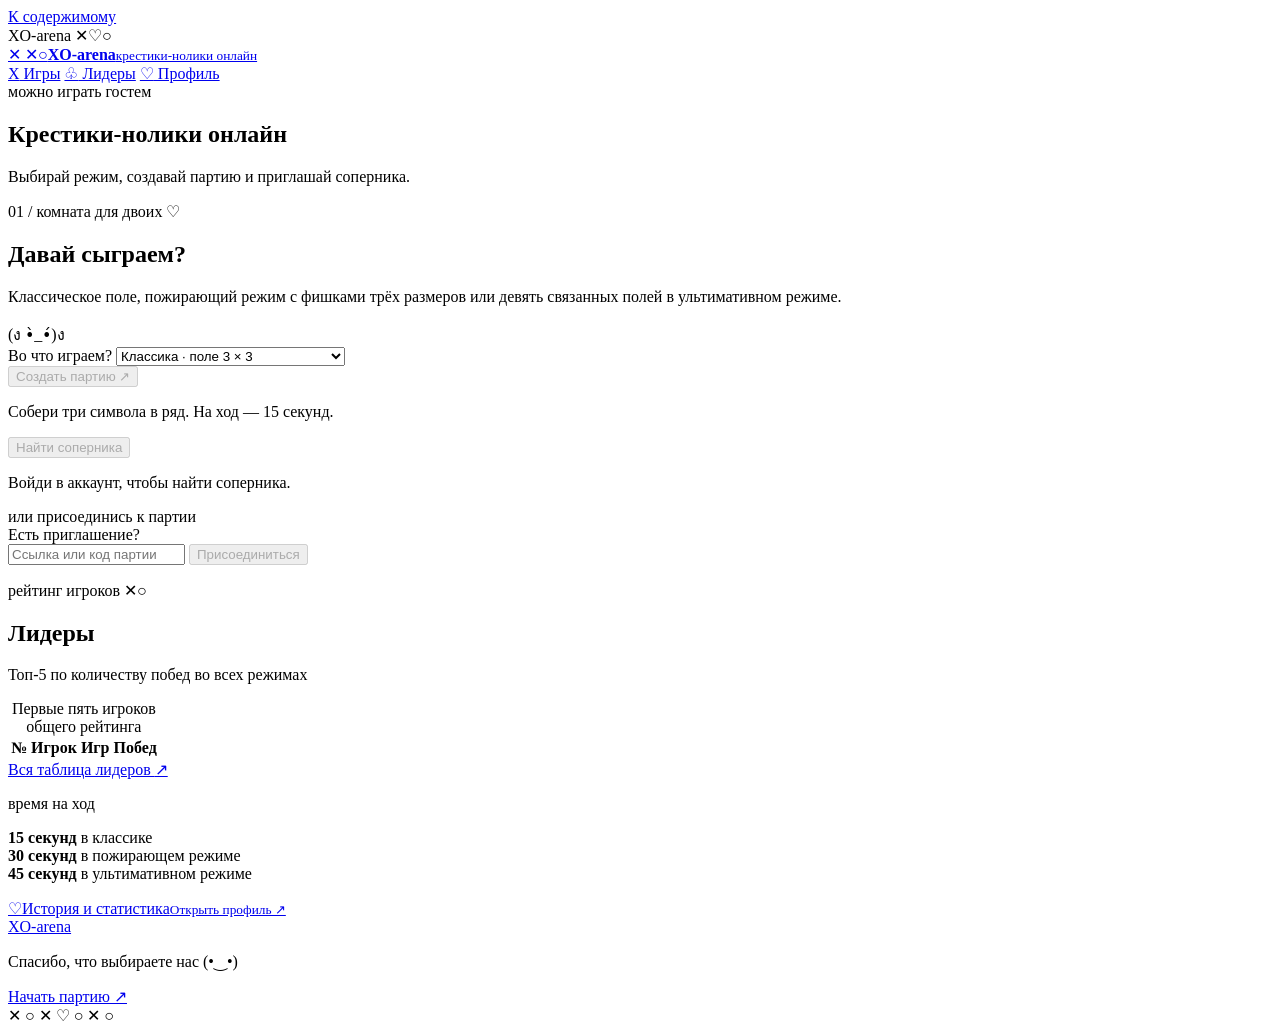
==== commit ddc24642: "fix: исправить управление партиями и обновить рейтинг - Уточнить ошибку при регистрации занятого име" ====
--- a/client/index.html
+++ b/client/index.html
@@ -7,9 +7,9 @@
         <meta name="description" content="Крестики-нолики онлайн: классика и ультимативный режим, партии с друзьями, история игр и рейтинг.">
         <title>Игры · XO-arena</title>
         <link rel="icon" href="/assets/favicon.svg" type="image/svg+xml">
-        <link rel="stylesheet" href="/style.css?v=gobblers-2">
-        <script type="module" src="/js/app.js?v=gobblers-2"></script>
-        <script type="module" src="/js/leaderboard.js?v=layout-3"></script>
+        <link rel="stylesheet" href="/style.css?v=rooms-1">
+        <script type="module" src="/js/app.js?v=rooms-1"></script>
+        <script type="module" src="/js/leaderboard.js?v=rooms-1"></script>
         <script type="module" src="/js/header.js"></script>
     </head>
     <body>
@@ -115,6 +115,10 @@
                                     aria-label="Пожирающее игровое поле и запас фишек"
                                     hidden
                                 ></div>
+                                <div id="rematch-panel" class="rematch-panel" hidden>
+                                    <button id="rematch-button" type="button">Играть снова</button>
+                                    <p id="rematch-message" class="mode-note" role="status"></p>
+                                </div>
                                 
                             </section>
                         </div>
@@ -127,7 +131,7 @@
                                 <div class="section-heading">
                                     <h2 id="mini-leaders-title">Лидеры</h2>
                                 </div>
-                                <p class="small-note">Топ по проценту побед во всех режимах</p>
+                                <p class="small-note">Топ-5 по количеству побед во всех режимах</p>
                                 <div class="table-scroll">
                                     <table class="mini-table">
                                         <caption class="visually-hidden">Первые пять игроков общего рейтинга</caption>
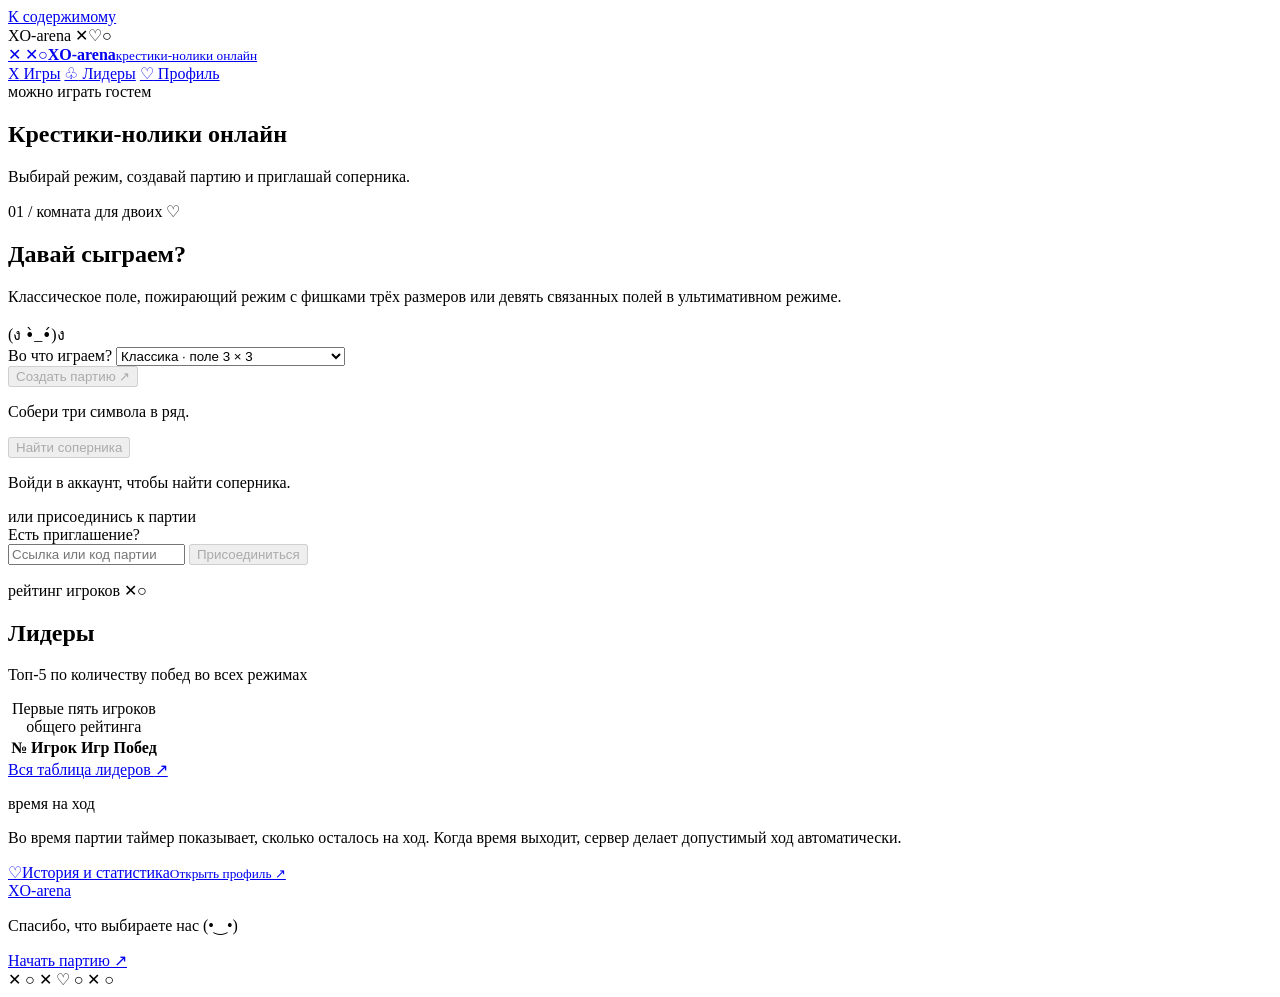
==== commit fdd871d1: "fix: обновлять адрес API и вынести восстановление партий в GameHistory - Использовать GameHistory дл" ====
--- a/client/index.html
+++ b/client/index.html
@@ -64,7 +64,7 @@
                                     </div>
                                     <button id="create-button"  type="button" disabled>Создать партию <span aria-hidden="true">↗</span></button>
                                 </div>
-                                <p id="mode-description" class="mode-note">Собери три символа в ряд. На ход — 15 секунд.</p>
+                                <p id="mode-description" class="mode-note">Собери три символа в ряд.</p>
                                 <div class="matchmaking-controls">
                                     <button id="matchmaking-start" class="secondary" type="button" disabled>
                                         Найти соперника
@@ -150,7 +150,7 @@
                             </section>
                             <div class="note-card">
                                 <p class="little-label">время на ход</p>
-                                <p><strong>15 секунд</strong> в классике<br><strong>30 секунд</strong> в пожирающем режиме<br><strong>45 секунд</strong> в ультимативном режиме</p>
+                                <p>Во время партии таймер показывает, сколько осталось на ход. Когда время выходит, сервер делает допустимый ход автоматически.</p>
                             </div>
                             <a class="profile-invite" href="/profile.html"><span aria-hidden="true">♡</span><span>История и статистика<small>Открыть профиль ↗</small></span></a>
                         </aside>
